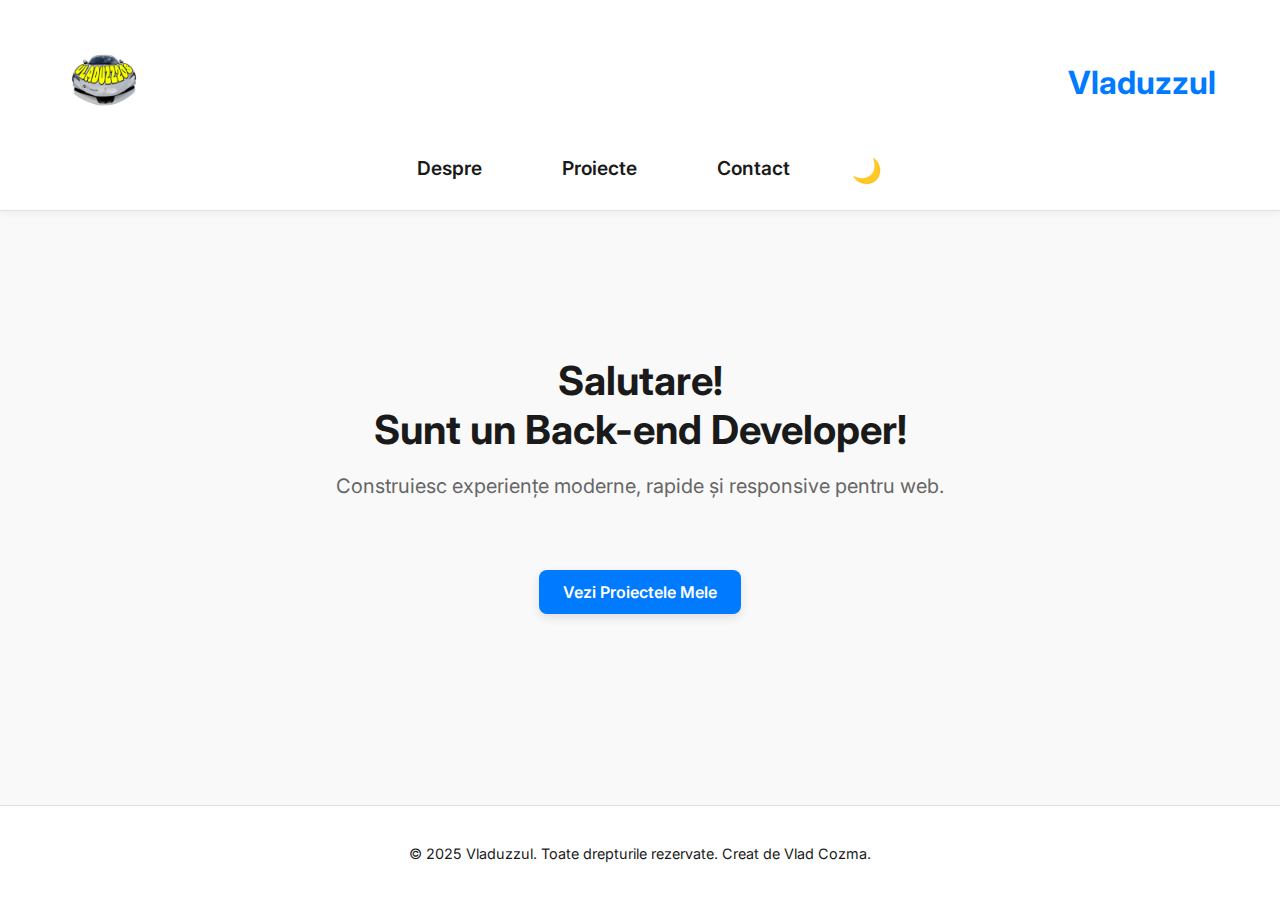
==== index.html @ f79af2da "first version" ====
<!DOCTYPE html>
<html lang="ro">
<head>
  <meta charset="UTF-8">
  <meta name="viewport" content="width=device-width, initial-scale=1.0">
  <title>Portofoliu Modern</title>
  <link rel="stylesheet" href="css/style.css">
  <link href="https://fonts.googleapis.com/css2?family=Inter:wght@400;600;700&display=swap" rel="stylesheet">
</head>
<body>
  <header class="header">
    <div class="container header-container">
      <!-- Left section with logo (now a home button) -->
      <div class="header-left">
        <a href="index.html">
          <img src="98985996.png" alt="Vladuzzul Logo" class="logo-img" />
        </a>
      </div>
      <!-- Right section with name -->
      <div class="header-right">
        <h1 class="logo">Vladuzzul</h1>
      </div>
    </div>
    <!-- Buttons section -->
    <nav class="navbar">
      <ul class="nav-links">
        <li><a href="about.html">Despre</a></li>
        <li><a href="projects.html">Proiecte</a></li>
        <li><a href="contact.html">Contact</a></li>
        <li><button id="darkModeToggle" class="dark-toggle">🌙</button></li>
      </ul>
    </nav>
  </header>

  <main class="main-content fade-in container">
    <section class="hero">
      <h2 class="hero-title">Salutare!<br> Sunt un Back-end Developer!</h2>
      <p class="hero-subtitle">Construiesc experiențe moderne, rapide și responsive pentru web.</p>
      <br>
      <br>
      <a href="projects.html" class="btn-primary">Vezi Proiectele Mele</a>
    </section>
  </main>

  <footer class="footer">
    <div class="container">
      <p>&copy; 2025 Vladuzzul. Toate drepturile rezervate. Creat de Vlad Cozma.</p>
    </div>
  </footer>

  <script src="js/script.js"></script>
</body>
</html>
---- css/style.css ----
/* Stil modern pentru portofoliu */

:root {
    --bg: #f9f9f9;
    --text: #1a1a1a;
    --accent: #007aff;
    --card-bg: #ffffff;
    --border: #e0e0e0;
    --dark-bg: #1c1c1c;
    --dark-text: #d8d7d7;
    --dark-card: #2a2a2a;
    --transition: 0.3s ease-in-out;
  }
  
  html, body {
    height: 100%;
  }

  body {
    margin: 0;
    font-family: 'Inter', sans-serif;
    background-color: var(--bg);
    color: var(--text);
    transition: background-color var(--transition), color var(--transition);
    display: flex;
    flex-direction: column;
  }
  
  body.dark-mode {
    --bg: var(--dark-bg);
    --text: var(--dark-text);
    --card-bg: var(--dark-card);
  }
  
  .container {
    width: 90%;
    max-width: 1200px;
    margin: 0 auto;
  }
  
  .header {
    background-color: var(--card-bg);
    border-bottom: 1px solid var(--border);
    padding: 1.5rem 0;
    position: sticky;
    top: 0;
    z-index: 1000;
    box-shadow: 0 2px 10px rgba(0,0,0,0.05);
  }

  /* Header container styling */
  .header-container {
    display: flex;
    justify-content: space-between;
    align-items: center;
    gap: 1rem;
    padding: 1rem 0;
  }

  /* Left section with logo */
  .header-left {
    flex: 2; /* Bigger piece */
    display: flex;
    align-items: center;
  }

  .logo-img {
    height: 80px;
    max-width: 100%;
    cursor: pointer; /* Indicate it's clickable */
  }

  /* Right section with name */
  .header-right {
    flex: 3; /* Bigger piece */
    text-align: right;
  }

  .logo {
    font-size: 2rem;
    font-weight: 700;
    color: var(--accent);
    margin: 0;
  }

  /* Navbar styling */
  .navbar {
    margin-top: 1rem;
  }

  .nav-container {
    display: flex;
    justify-content: space-between;
    align-items: center;
  }
  
  .nav-links {
    display: flex;
    gap: 2rem; /* Increased space between links */
    justify-content: center;
    flex-wrap: wrap; /* Allow links to wrap when the window is smaller */
    list-style: none; /* Remove dots from links */
    padding: 0;
    margin: 0;
  }
  
  .nav-links li {
    flex: 0 1 auto; /* Allow links to shrink if needed */
  }
  
  .navbar a {
    text-decoration: none;
    color: var(--text);
    font-weight: 600;
    font-size: 1.2rem; /* Slightly bigger font size */
    padding: 0.8rem 1.5rem; /* More spacious padding */
    transition: color var(--transition), background-color var(--transition);
  }

  .navbar a:hover {
    color: var(--accent); /* Highlight color on hover */
    background-color: rgba(0, 122, 255, 0.1); /* Subtle background on hover */
    border-radius: 8px; /* Rounded corners for hover effect */
  }
  
  /* Remove menu toggle button */
  .menu-toggle {
    display: none;
  }
  
  .main-content {
    padding: 3rem 0;
    flex: 1;
  }
  
  .hero {
    text-align: center;
    padding: 4rem 2rem;
  }
  
  .hero-title {
    font-size: 2.5rem;
    margin-bottom: 1rem;
  }
  
  .hero-subtitle {
    font-size: 1.25rem;
    color: #666;
    margin-bottom: 2rem;
  }
  
  /* Button hover effect */
  .btn-primary {
    padding: 0.75rem 1.5rem;
    background-color: var(--accent);
    color: #fff;
    border: none;
    border-radius: 8px;
    font-weight: 600;
    font-size: 1rem;
    cursor: pointer;
    transition: background-color var(--transition), transform var(--transition);
    text-decoration: none;
    display: inline-block; /* Ensure it behaves like a button */
    text-align: center; /* Center text inside the button */
    box-shadow: 0 4px 10px rgba(0, 0, 0, 0.1);
  }
  .hotel-card {
    background: linear-gradient(135deg, #05010d, #0e0eeb);
    color: white;
    border-radius: 10px;
    padding: 20px;
    box-shadow: 0 4px 10px rgba(0, 0, 0, 0.1);
    background-size: 200% 200%; /* To make the gradient larger for animation */
    animation: cardAnimation 5s ease infinite; /* Animation for the card */
}
.besttn-best {
    padding: 0.75rem 1.5rem;
    background: linear-gradient(145deg, var(--accent), #4200b5); /* Gradient background */
    color: #fff;
    border: none;
    border-radius: 12px; /* Slightly rounder corners */
    font-weight: 600;
    font-size: 1rem;
    cursor: pointer;
    transition: background-color var(--transition), transform var(--transition), box-shadow var(--transition), filter var(--transition);
    text-decoration: none;
    display: inline-block; /* Ensure it behaves like a button */
    text-align: center; /* Center text inside the button */
    box-shadow: 0 4px 10px rgba(0, 0, 0, 0.1), 0 0 15px rgba(66, 0, 181, 0.3); /* Added glow effect */
}

.besttn-best:hover {
    background: linear-gradient(145deg, #4200b5, var(--accent)); /* Reverse the gradient on hover */
    transform: translateY(-5px) scale(1.05); /* Slightly larger and lifted */
    box-shadow: 0 8px 20px rgba(0, 0, 0, 0.15), 0 0 25px rgba(66, 0, 181, 0.3); /* Glow and shadow intensify */
    filter: brightness(1.1); /* Add a little brightness to highlight the button */
}


@keyframes gradientAnimation {
    0% {
        background-position: 0% 99%; /* Start from the left */
    }
    100% {
        background-position: 100% 1%; /* Move to the right */
    }
    
}

/* Style the "best" text */
.best-project {
    font-size: 1.2em;
    font-weight: bold;
    color: #949494;
    margin-top: 10px;
    font-style: italic;
    text-align: center;
    text-transform: uppercase;
    letter-spacing: 1px;
    background: linear-gradient(135deg, #dedede, #0638ff);
    -webkit-background-clip: text;
    -webkit-text-fill-color: transparent;
    background-clip: text;
    background-size: 200% 200%; /* To make the gradient larger for animation */
    animation: gradientAnimation 5s ease infinite; /* Animation for the text */
    transition: all 0.3s ease;
}
.best-project:hover {
    text-shadow: 0 0 10px rgba(255, 255, 255, 0.5); /* Add a glow effect */
    color: #fff; /* Change text color on hover */
    background: linear-gradient(135deg, #dedede, #0638ff);
    -webkit-background-clip: text;
    -webkit-text-fill-color: transparent;
    background-clip: text;
    background-size: 200% 200%; /* To make the gradient larger for animation */
    animation: gradientAnimation 5s ease infinite; /* Animation for the text */
    transition: all 0.3s ease;
}

.btn-primary:hover {
    background-color: #4200b5;
    transform: translateY(-3px);
    box-shadow: 0 6px 15px rgba(0, 0, 0, 0.15);
}

  
  /* Project card styling */
  .project-card {
    background-color: var(--card-bg);
    border: 1px solid var(--border);
    border-radius: 10px;
    padding: 1.5rem;
    box-shadow: 0 4px 10px rgba(0, 0, 0, 0.1);
    transition: transform var(--transition), box-shadow var(--transition);
  }
  
  .project-card:hover {
    transform: translateY(-5px);
    box-shadow: 0 6px 15px rgba(0, 0, 0, 0.15);
  }
  
  .footer {
    background-color: var(--card-bg);
    border-top: 1px solid var(--border);
    padding: 1.5rem 0;
    text-align: center;
    margin-top: auto;
    font-size: 0.9rem;
    color: var(--text);
  }

  /* Add hover effect for footer links */
  .footer a {
    color: var(--accent);
    text-decoration: none;
  }

  .footer a:hover {
    text-decoration: underline;
  }
  
  .fade-in {
    animation: fadeIn 0.5s ease-in-out;
  }
  
  @keyframes fadeIn {
    from { opacity: 0; transform: translateY(20px); }
    to { opacity: 1; transform: translateY(0); }
  }
  
  /* Center the header content slightly to the left */
  .centered-header {
    display: flex;
    flex-direction: column;
    align-items: flex-start; /* Align to the left */
    text-align: left;
    gap: 1rem;
  }

  .centered-header .navbar {
    margin-top: 1rem;
    width: 100%;
  }

  /* Remove button-like appearance for dark mode toggle */
  .dark-toggle {
    background: none;
    border: none;
    color: var(--text);
    font-size: 1.5rem; /* Slightly bigger icon */
    cursor: pointer;
    transition: color var(--transition);
  }

  .dark-toggle:hover {
    color: var(--accent);
  }
  
  /* Responsive */
  @media (max-width: 768px) {
    .navbar ul {
      display: none;
      flex-direction: column;
      background: var(--card-bg);
      position: absolute;
      top: 80px;
      right: 20px;
      padding: 1rem;
      border-radius: 10px;
      box-shadow: 0 2px 15px rgba(0, 0, 0, 0.1);
    }
    .navbar ul.show {
      display: flex;
    }
    .menu-toggle {
      display: block;
    }

    .centered-header {
      align-items: center; /* Center align for smaller screens */
      text-align: center;
    }

    /* Numele pe mobil va fi aliniat la dreapta */
    .header-right {
      text-align: right;
    }

    .nav-links {
      display: flex; /* Ensure buttons remain visible */
      flex-direction: column; /* Stack buttons vertically */
      gap: 1rem; /* Space between buttons */
      width: 100%; /* Full width for buttons */
    }

    .navbar a {
      font-size: 1rem; /* Slightly smaller font size for phones */
      padding: 0.6rem 1rem; /* Adjust padding for smaller screens */
      text-align: center;
    }

    .dark-toggle {
      margin-top: 1rem; /* Add spacing for dark mode toggle */
    }

    .header-container {
      flex-direction: column;
      align-items: center;
      text-align: center;
    }

    .header-left {
      margin-bottom: 0.5rem;
    }

    .header-right {
      margin-bottom: 1rem;
    }
  }
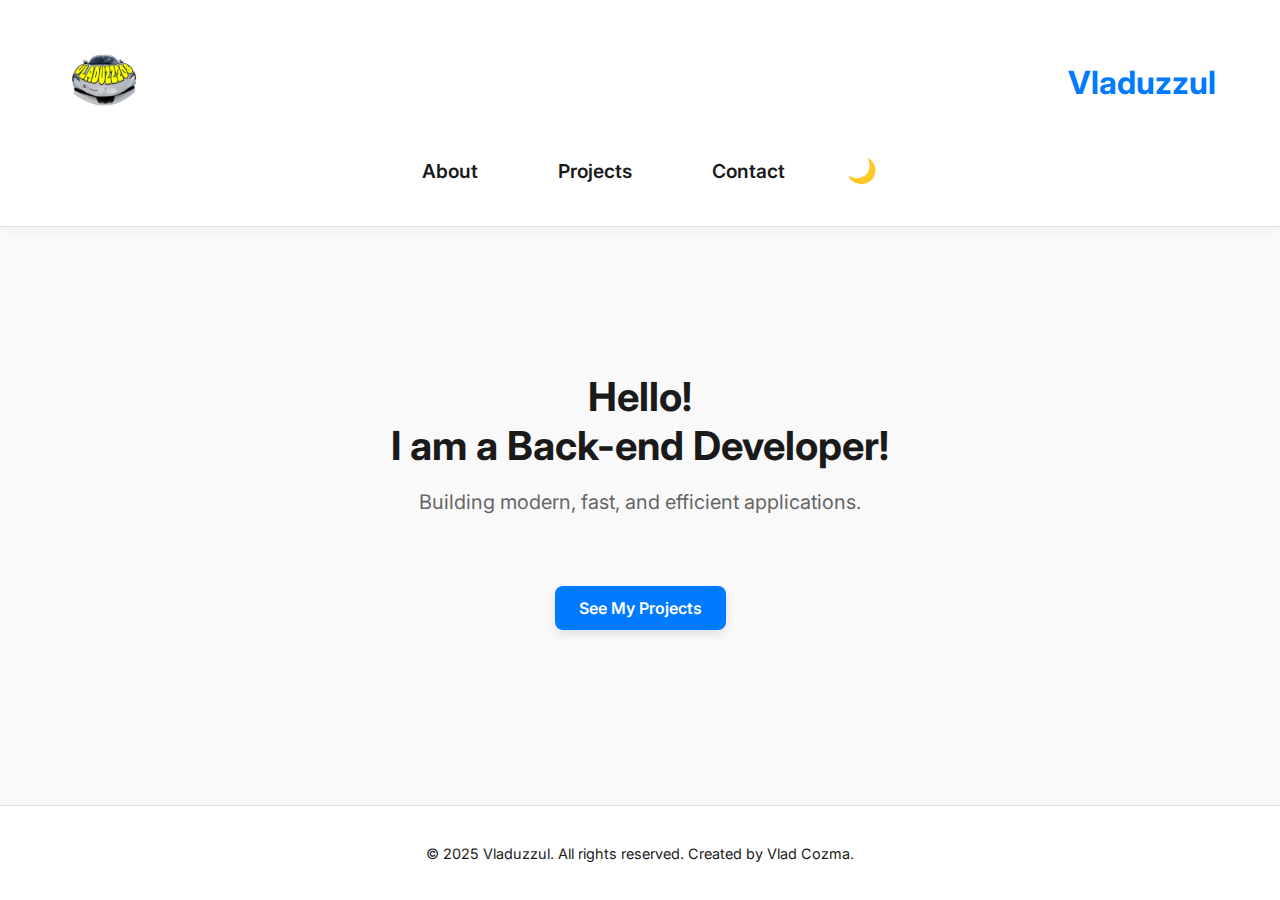
==== commit a00d188f: "Updated site" ====
--- a/index.html
+++ b/index.html
@@ -1,16 +1,16 @@
 <!DOCTYPE html>
-<html lang="ro">
+<html lang="en">
 <head>
   <meta charset="UTF-8">
   <meta name="viewport" content="width=device-width, initial-scale=1.0">
-  <title>Portofoliu Modern</title>
+  <title>Modern Portfolio</title>
   <link rel="stylesheet" href="css/style.css">
   <link href="https://fonts.googleapis.com/css2?family=Inter:wght@400;600;700&display=swap" rel="stylesheet">
 </head>
 <body>
   <header class="header">
     <div class="container header-container">
-      <!-- Left section with logo (now a home button) -->
+      <!-- Left section with logo -->
       <div class="header-left">
         <a href="index.html">
           <img src="98985996.png" alt="Vladuzzul Logo" class="logo-img" />
@@ -20,12 +20,14 @@
       <div class="header-right">
         <h1 class="logo">Vladuzzul</h1>
       </div>
+      <!-- Hamburger menu button -->
+      <button class="menu-toggle" id="menuToggle">☰</button>
     </div>
-    <!-- Buttons section -->
+    <!-- Navigation links -->
     <nav class="navbar">
-      <ul class="nav-links">
-        <li><a href="about.html">Despre</a></li>
-        <li><a href="projects.html">Proiecte</a></li>
+      <ul class="nav-links" id="navLinks">
+        <li><a href="about.html">About</a></li>
+        <li><a href="projects.html">Projects</a></li>
         <li><a href="contact.html">Contact</a></li>
         <li><button id="darkModeToggle" class="dark-toggle">🌙</button></li>
       </ul>
@@ -34,17 +36,17 @@
 
   <main class="main-content fade-in container">
     <section class="hero">
-      <h2 class="hero-title">Salutare!<br> Sunt un Back-end Developer!</h2>
-      <p class="hero-subtitle">Construiesc experiențe moderne, rapide și responsive pentru web.</p>
+      <h2 class="hero-title">Hello!<br> I am a Back-end Developer!</h2>
+      <p class="hero-subtitle">Building modern, fast, and efficient applications.</p>
       <br>
       <br>
-      <a href="projects.html" class="btn-primary">Vezi Proiectele Mele</a>
+      <a href="projects.html" class="btn-primary">See My Projects</a>
     </section>
   </main>
 
   <footer class="footer">
     <div class="container">
-      <p>&copy; 2025 Vladuzzul. Toate drepturile rezervate. Creat de Vlad Cozma.</p>
+      <p>&copy; 2025 Vladuzzul. All rights reserved. Created by Vlad Cozma.</p>
     </div>
   </footer>
 
--- a/css/style.css
+++ b/css/style.css
@@ -38,14 +38,17 @@
     margin: 0 auto;
   }
   
+  /* Header styling */
   .header {
     background-color: var(--card-bg);
     border-bottom: 1px solid var(--border);
     padding: 1.5rem 0;
-    position: sticky;
-    top: 0;
+    position: relative; /* Header-ul nu mai este sticky */
     z-index: 1000;
-    box-shadow: 0 2px 10px rgba(0,0,0,0.05);
+    box-shadow: 0 2px 10px rgba(0, 0, 0, 0.05);
+    width: 100%; /* Asigură că header-ul ocupă întreaga lățime */
+    max-width: 100%; /* Previne overflow-ul */
+    margin: 0 auto; /* Centrează header-ul */
   }
 
   /* Header container styling */
@@ -59,7 +62,7 @@
 
   /* Left section with logo */
   .header-left {
-    flex: 2; /* Bigger piece */
+    flex: 1; /* Bigger piece */
     display: flex;
     align-items: center;
   }
@@ -85,13 +88,30 @@
 
   /* Navbar styling */
   .navbar {
-    margin-top: 1rem;
+    display: flexbox;
+    justify-content: space-between;
+    align-items: center;
+    padding: 1rem 0;
+    width: 100%;
+    max-width: 100%; /* Prevent overflow */
+    margin: 0 auto; /* Center the navbar */
+    left: 0; /* Align with the body */
+    right: 0; /* Align with the body */
+    position: relative; /* For absolute positioning of dropdown */
+
   }
 
   .nav-container {
     display: flex;
     justify-content: space-between;
     align-items: center;
+    padding: 1rem 0;
+    width: 100%;
+    max-width: 100%; /* Prevent overflow */
+    margin: 0 auto; /* Center the navbar */
+    left: 0; /* Align with the body */
+    right: 0; /* Align with the body */
+    position: relative; /* For absolute positioning of dropdown */
   }
   
   .nav-links {
@@ -102,6 +122,10 @@
     list-style: none; /* Remove dots from links */
     padding: 0;
     margin: 0;
+    flex: 1; /* Allow the nav links to take up space */
+    align-items: center; /* Center vertically */
+    text-align: center; /* Center text inside the links */
+    position: relative; /* For absolute positioning of dropdown */
   }
   
   .nav-links li {
@@ -123,9 +147,22 @@
     border-radius: 8px; /* Rounded corners for hover effect */
   }
   
-  /* Remove menu toggle button */
+  /* Hamburger menu button */
   .menu-toggle {
-    display: none;
+    display: none; /* Ascuns implicit pe ecrane mari */
+    background: none;
+    border: none;
+    font-size: 2rem;
+    cursor: pointer;
+    color: var(--text);
+    position: absolute;
+    top: 1rem;
+    right: 1rem;
+    z-index: 1100;
+  }
+
+  .menu-toggle:focus {
+    outline: none;
   }
   
   .main-content {
@@ -211,6 +248,7 @@
 /* Style the "best" text */
 .best-project {
     font-size: 1.2em;
+    text-shadow: 0 0 10px rgba(255, 255, 255, 0.5);
     font-weight: bold;
     color: #949494;
     margin-top: 10px;
@@ -223,20 +261,9 @@
     -webkit-text-fill-color: transparent;
     background-clip: text;
     background-size: 200% 200%; /* To make the gradient larger for animation */
-    animation: gradientAnimation 5s ease infinite; /* Animation for the text */
     transition: all 0.3s ease;
 }
-.best-project:hover {
-    text-shadow: 0 0 10px rgba(255, 255, 255, 0.5); /* Add a glow effect */
-    color: #fff; /* Change text color on hover */
-    background: linear-gradient(135deg, #dedede, #0638ff);
-    -webkit-background-clip: text;
-    -webkit-text-fill-color: transparent;
-    background-clip: text;
-    background-size: 200% 200%; /* To make the gradient larger for animation */
-    animation: gradientAnimation 5s ease infinite; /* Animation for the text */
-    transition: all 0.3s ease;
-}
+
 
 .btn-primary:hover {
     background-color: #4200b5;
@@ -316,65 +343,53 @@
   .dark-toggle:hover {
     color: var(--accent);
   }
-  
-  /* Responsive */
-  @media (max-width: 768px) {
-    .navbar ul {
-      display: none;
-      flex-direction: column;
-      background: var(--card-bg);
-      position: absolute;
-      top: 80px;
-      right: 20px;
-      padding: 1rem;
-      border-radius: 10px;
-      box-shadow: 0 2px 15px rgba(0, 0, 0, 0.1);
-    }
-    .navbar ul.show {
-      display: flex;
-    }
-    .menu-toggle {
-      display: block;
-    }
-
-    .centered-header {
-      align-items: center; /* Center align for smaller screens */
-      text-align: center;
-    }
-
-    /* Numele pe mobil va fi aliniat la dreapta */
-    .header-right {
-      text-align: right;
-    }
-
-    .nav-links {
-      display: flex; /* Ensure buttons remain visible */
-      flex-direction: column; /* Stack buttons vertically */
-      gap: 1rem; /* Space between buttons */
-      width: 100%; /* Full width for buttons */
-    }
-
-    .navbar a {
-      font-size: 1rem; /* Slightly smaller font size for phones */
-      padding: 0.6rem 1rem; /* Adjust padding for smaller screens */
-      text-align: center;
-    }
-
-    .dark-toggle {
-      margin-top: 1rem; /* Add spacing for dark mode toggle */
-    }
-
-    .header-container {
-      flex-direction: column;
-      align-items: center;
-      text-align: center;
-    }
-
-    .header-left {
-      margin-bottom: 0.5rem;
-    }
-
-    .header-right {
-      margin-bottom: 1rem;
-    }
-  }
+  .social-links {
+    list-style: none;
+    padding: 0;
+    margin: 0;
+    display: flex;
+    flex-direction: column;
+    gap: 15px;
+    align-items: center;
+}
+
+.social-button {
+    display: inline-block;
+    padding: 12px 20px;
+    border-radius: 30px;
+    text-decoration: none;
+    color: white;
+    font-weight: bold;
+    text-align: center;
+    transition: all 0.3s ease;
+    width: auto;
+    min-width: 150px;
+    text-transform: uppercase;
+}
+
+.social-button:hover {
+    transform: scale(1.05);
+    box-shadow: 0 4px 8px rgba(0, 0, 0, 0.1);
+}
+
+.linkedin {
+    background-color: #0077B5;
+}
+
+.github {
+    background-color: #333;
+}
+
+.twitter {
+    background-color: #1DA1F2;
+}
+
+.email {
+    background-color: #EA4335;
+}
+
+/* Optional: Add focus effects for better accessibility */
+.social-button:focus {
+    outline: 2px solid #fff;
+    outline-offset: 2px;
+}
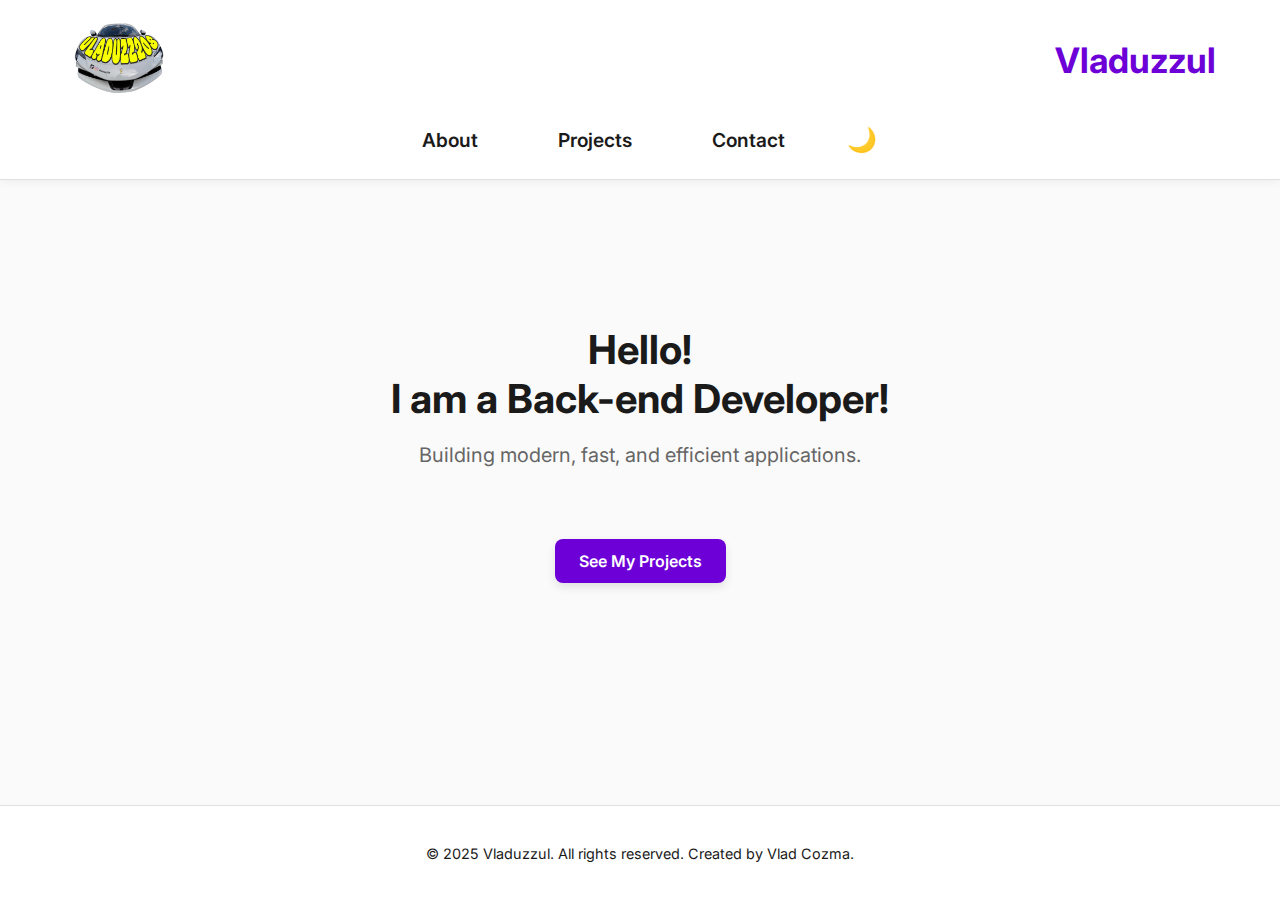
==== commit 659dc979: "added favicons" ====
--- a/index.html
+++ b/index.html
@@ -3,9 +3,10 @@
 <head>
   <meta charset="UTF-8">
   <meta name="viewport" content="width=device-width, initial-scale=1.0">
-  <title>Modern Portfolio</title>
+  <title>Main Page</title>
   <link rel="stylesheet" href="css/style.css">
   <link href="https://fonts.googleapis.com/css2?family=Inter:wght@400;600;700&display=swap" rel="stylesheet">
+  <link rel="icon" type="image/x-icon" href="favicon.ico"/>
 </head>
 <body>
   <header class="header">
--- a/css/style.css
+++ b/css/style.css
@@ -1,14 +1,14 @@
 /* Stil modern pentru portofoliu */
 
 :root {
-    --bg: #f9f9f9;
+    --bg: hsl(0, 0%, 98%);
     --text: #1a1a1a;
-    --accent: #007aff;
+    --accent: #6c00d7;
     --card-bg: #ffffff;
     --border: #e0e0e0;
     --dark-bg: #1c1c1c;
-    --dark-text: #d8d7d7;
-    --dark-card: #2a2a2a;
+    --dark-text: #e1e1e1;
+    --dark-card: #292828;
     --transition: 0.3s ease-in-out;
   }
   
@@ -42,35 +42,35 @@
   .header {
     background-color: var(--card-bg);
     border-bottom: 1px solid var(--border);
-    padding: 1.5rem 0;
-    position: relative; /* Header-ul nu mai este sticky */
+    padding-bottom: 1rem;
+    padding-top: 0.2rem;
+    position: relative; 
     z-index: 1000;
     box-shadow: 0 2px 10px rgba(0, 0, 0, 0.05);
-    width: 100%; /* Asigură că header-ul ocupă întreaga lățime */
-    max-width: 100%; /* Previne overflow-ul */
-    margin: 0 auto; /* Centrează header-ul */
-  }
-
-  /* Header container styling */
+    width: 100%; 
+    max-width: 100%; 
+    margin: 0 auto; 
+  }
+
+  
   .header-container {
     display: flex;
     justify-content: space-between;
     align-items: center;
     gap: 1rem;
-    padding: 1rem 0;
-  }
-
-  /* Left section with logo */
+  }
+
+ 
   .header-left {
-    flex: 1; /* Bigger piece */
+    flex: 1;
     display: flex;
     align-items: center;
   }
 
   .logo-img {
-    height: 80px;
+    height: 110px;
     max-width: 100%;
-    cursor: pointer; /* Indicate it's clickable */
+    cursor: pointer;
   }
 
   /* Right section with name */
@@ -80,10 +80,66 @@
   }
 
   .logo {
-    font-size: 2rem;
+    font-size: 2.2rem;
     font-weight: 700;
     color: var(--accent);
     margin: 0;
+  }
+
+  .social-links {
+    list-style: none;
+    padding: 0;
+    display: grid;
+    grid-template-columns: repeat(3, 1fr);
+    gap: 2rem;
+    justify-items: center;
+  }
+  .social-links li {
+    display: flex;
+    justify-content: center;
+    align-items: center;
+  }
+  .social-links a {
+    text-decoration: none;
+    color: #fff;
+    font-size: 2.5rem;
+    display: flex;
+    justify-content: center;
+    align-items: center;
+    width: 80px;
+    height: 80px;
+    border-radius: 50%;
+    transition: transform 0.3s ease, box-shadow 0.3s ease;
+  }
+  .social-links a.linkedin {
+    background-color: #0077b5;
+  }
+  .social-links a.github {
+    background-color: #333;
+  }
+  .social-links a.twitter {
+    background-color: #1da1f2;
+  }
+  .social-links a.email {
+    background-color: #d93025;
+  }
+  .social-links a.tiktok {
+    background-color: #000000;
+  }
+  .social-links a.instagram {
+    background-color: #e1306c;
+  }
+  .social-links a:hover {
+    transform: scale(1.1);
+    box-shadow: 0 8px 15px rgba(0, 0, 0, 0.2);
+  }
+  .hero-title {
+    font-size: 2rem;
+    margin-bottom: 1rem;
+  }
+  .section-text {
+    font-size: 1.2rem;
+    margin-bottom: 2rem;
   }
 
   /* Navbar styling */
@@ -91,7 +147,7 @@
     display: flexbox;
     justify-content: space-between;
     align-items: center;
-    padding: 1rem 0;
+    padding: 0.5rem 0;
     width: 100%;
     max-width: 100%; /* Prevent overflow */
     margin: 0 auto; /* Center the navbar */
@@ -149,7 +205,7 @@
   
   /* Hamburger menu button */
   .menu-toggle {
-    display: none; /* Ascuns implicit pe ecrane mari */
+    display: none; 
     background: none;
     border: none;
     font-size: 2rem;
@@ -173,6 +229,7 @@
   .hero {
     text-align: center;
     padding: 4rem 2rem;
+    margin: 0 auto;
   }
   
   .hero-title {
@@ -280,6 +337,7 @@
     padding: 1.5rem;
     box-shadow: 0 4px 10px rgba(0, 0, 0, 0.1);
     transition: transform var(--transition), box-shadow var(--transition);
+    margin: 1rem 0;
   }
   
   .project-card:hover {
@@ -393,3 +451,254 @@
     outline: 2px solid #fff;
     outline-offset: 2px;
 }
+@media (max-width: 768px) {
+  /* General body adjustments */
+  body {
+    padding: 0;
+    font-size: 90%; /* Slightly smaller font size for better readability */
+  }
+
+  .hero {
+    text-align: center;
+    padding: 6rem 2rem;
+    margin: 0 auto;
+  }
+
+  /* Header adjustments */
+  .header-container {
+    flex-direction: row; /* Stack logo and name vertically */
+    text-align: center;
+  }
+
+  .header-left, .header-right {
+    flex: unset; /* Remove flex sizing */
+    text-align: center;
+  }
+
+  .logo-img {
+    height: 100px; /* Smaller logo for mobile */
+  }
+
+  .logo {
+    font-size: 2.2rem; /* Smaller font size for the name */
+  }
+
+  /* Navbar adjustments */
+  .nav-links {
+    flex-direction: row; /* Stack links vertically */
+    gap: 1.2rem; /* Add spacing between links */
+  }
+
+  .navbar a {
+    font-size: 1.3em; /* Slightly smaller font size */
+    padding: 0.5rem 1rem; /* Adjust padding for smaller screens */
+  }
+
+  /* Main content adjustments */
+  .main-content {
+    padding: 2rem 1rem; /* Reduce padding for smaller screens */
+  }
+
+  /* Project cards adjustments */
+  .project-card {
+    max-width: 100%; /* Allow cards to take full width */
+    margin: 0.5rem 0; /* Add spacing between cards */
+  }
+
+  /* Social links adjustments */
+  .social-links {
+    grid-template-columns: 1fr; /* Stack icons in a single column */
+    gap: 1rem; /* Add spacing between icons */
+    margin-top: 2.5rem; /* Add margin above the social links */
+    justify-items: center; /* Center icons within their grid cells */
+  }
+
+  .social-button {
+    width: 100%; /* Make buttons take full width */
+    min-width: unset; /* Remove minimum width */
+    font-size: 0.9rem; /* Adjust font size */
+  }
+
+  /* Footer adjustments */
+  .footer {
+    font-size: 0.8rem; /* Smaller font size for footer */
+    padding: 1rem; /* Adjust padding */
+  }
+}
+
+@media (max-width: 310px){
+  .nav-links {
+    grid-template-columns: repeat(2, 1fr); /* Create 2 columns */
+    gap: 0.5rem; /* Adjust spacing between links */
+    display: grid; /* Use grid layout */
+    justify-items: center; /* Center items in each cell */
+  }
+}
+
+/* Responsive Design for Extra Small Devices */
+@media (max-width: 480px) {
+  /* Header adjustments */
+  .logo-img {
+    height: 80px; /* Even smaller logo for very small screens */
+  }
+  .nav-links {
+    flex-direction: row; /* Stack links horizontallt */
+    gap: 0.5rem; /* Reduce spacing between links */
+  }
+  
+   
+  /* Make the header smaller */
+  .header {
+    padding: 0rem 0; /* Reduce padding */
+  }
+  .header-container {
+    padding: 0.3rem 0; /* Reduce padding */
+  }
+  .header-left, .header-right {
+    flex: unset; /* Remove flex sizing */
+    text-align: center;
+  }
+  /* Center the header content */
+  .centered-header {
+    display: flex;
+    flex-direction: column;
+    align-items: center; /* Center the content */
+    text-align: center;
+    gap: 0.5rem; /* Reduce gap between elements */
+  }
+  .besttn-best{
+    padding: 0.5rem 1rem; /* Adjust padding for smaller screens */
+    font-size: 0.9rem; /* Smaller font size */
+  }
+  .logo {
+    font-size: 1.6rem; /* Smaller font size for the name */
+    margin-right: 0.5rem;
+    }
+
+  /* Navbar adjustments */
+  .navbar a {
+    font-size: 1rem; /* Smaller font size for links */
+    padding: 0.4rem 0.8rem; /* Adjust padding */
+  }
+
+  /* Project cards adjustments */
+  .project-card {
+    padding: 1rem; /* Reduce padding inside cards */
+    margin: 0.2rem 0;
+  }
+
+  /* Social links adjustments */
+  .social-links {
+    gap: 0.8rem; /* Reduce spacing between icons */
+  }
+
+  .social-button {
+    font-size: 0.8rem; /* Smaller font size for buttons */
+  }
+  .social-links {
+    list-style: none;
+    padding: 0;
+    margin: 0; 
+    display: grid;
+    grid-template-columns: repeat(3, 1fr);  /* Automatically adjust columns */
+    gap: 1.5rem; /* Add spacing between icons */
+    justify-items: center; /* Center icons within their grid cells */
+}
+  .social-links li {
+    display: flex;
+    justify-content: center;
+    align-items: center;
+  }
+  .social-links a {
+    text-decoration: none;
+    color: #fff;
+    font-size: 2.5rem;
+    display: flex;
+    justify-content: center;
+    align-items: center;
+    width: 80px;
+    height: 80px;
+    border-radius: 50%;
+    transition: transform 0.3s ease, box-shadow 0.3s ease;
+  }
+  .social-links a.linkedin {
+    background-color: #0077b5;
+  }
+  .social-links a.github {
+    background-color: #333;
+  }
+  .social-links a.twitter {
+    background-color: #1da1f2;
+  }
+  .social-links a.email {
+    background-color: #d93025;
+  }
+  .social-links a.tiktok {
+    background-color: #000000;
+  }
+  .social-links a.instagram {
+    background-color: #e1306c;
+  }
+  .social-links a:hover {
+    transform: scale(1.1);
+    box-shadow: 0 8px 15px rgba(0, 0, 0, 0.2);
+  }
+  .btn-primary {
+    padding: 0.5rem 1rem; /* Adjust padding for smaller screens */
+    font-size: 0.9rem; /* Smaller font size */
+  }
+  .skills li{
+    margin: 0.8rem; /* Adjust margin for smaller screens */
+  }
+  .hero {
+    text-align: center;
+    padding: 4rem 2rem;
+    margin: 0 auto;
+  }
+}
+.social-links {
+  list-style: none;
+  padding: 0;
+  display: grid;
+  grid-template-columns: repeat(3, 1fr);  /* Automatically adjust columns */
+  gap: 1.5rem; /* Add spacing between icons */
+  justify-items: center; /* Center icons within their grid cells */
+}
+.skills {
+  display: flex;
+  flex-wrap: wrap;
+  gap: 1rem;
+  justify-content: left;
+}
+.skills li {
+  background-color: var(--card-bg);
+  border: 1px solid var(--border);
+  border-radius: 10px;
+  padding: 1rem 1rem;
+  margin: 0.5rem;
+  box-shadow: 0 4px 10px rgba(0, 0, 0, 0.1);
+  transition: transform var(--transition), box-shadow var(--transition);
+  list-style: none;
+  display: flex;
+  align-items: center;
+  justify-content: left;
+}
+.skills li:hover {
+  transform: translateY(-5px);
+  box-shadow: 0 6px 15px rgba(0, 0, 0, 0.15);
+}
+  .skills li img {
+    width: 30px;
+    height: 30px;
+    margin-right: 0.5rem;
+  }
+  .skills li span {
+    font-size: 1rem;
+    color: var(--text);
+  }
+  .skills li:hover span {
+    color: var(--accent);
+  }
+  .skills li:hover img {
+    filter: brightness(0) invert(1);
+  }
